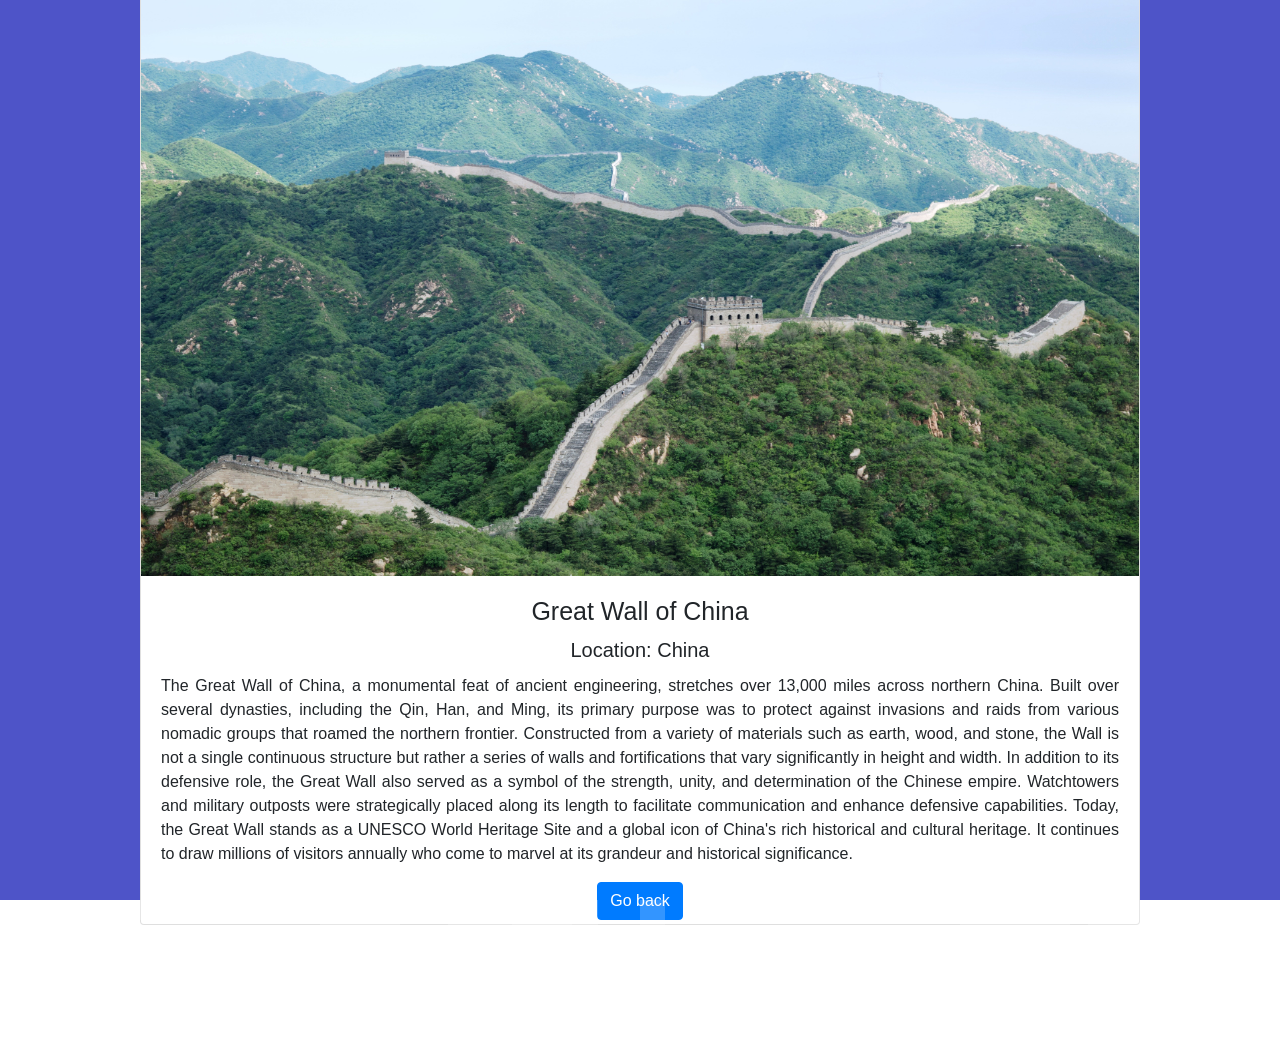
==== public/index1.html @ c30a84a1 "a a" ====
<!DOCTYPE html>
<html lang="en">

<head>
    <meta charset="UTF-8">
    <meta name="viewport" content="width=device-width, initial-scale=1.0">
    <title>Center Card</title>
    <link href="https://stackpath.bootstrapcdn.com/bootstrap/4.5.2/css/bootstrap.min.css" rel="stylesheet">
    <link rel="stylesheet" href="style.css">
</head>



<body>

  <div class="area" >



    <div class="container d-flex justify-content-center align-items-center" style="height: 100vh">
      <div class="card" style="width: 1000px; height:950px;">
          <img src="./photos/Great-Wall-of-China.jpg" class="card-img-top" style="height: 600px;" alt="Great Wall of China">
          <div class="card-body">
              <h5 class="card-title" style="text-align: center; font-size: 25px;">Great Wall of China</h5>
              <h6 class="card-title" style="text-align: center; font-size: 20px;">Location: China </h6>
              <p class="card-text" style="text-align: justify;">
                The Great Wall of China, a monumental feat of ancient engineering, stretches over 13,000 miles across northern China. Built over several dynasties, including the Qin, Han, and Ming, its primary purpose was to protect against invasions and raids from various nomadic groups that roamed the northern frontier. Constructed from a variety of materials such as earth, wood, and stone, the Wall is not a single continuous structure but rather a series of walls and fortifications that vary significantly in height and width. In addition to its defensive role, the Great Wall also served as a symbol of the strength, unity, and determination of the Chinese empire. Watchtowers and military outposts were strategically placed along its length to facilitate communication and enhance defensive capabilities. Today, the Great Wall stands as a UNESCO World Heritage Site and a global icon of China's rich historical and cultural heritage. It continues to draw millions of visitors annually who come to marvel at its grandeur and historical significance.</p>
                <div class="d-flex justify-content-center">
                  <a href="index.html" class="btn btn-primary ">Go back</a>
              </div>

          </div>
      </div>
  </div>






    <ul class="circles">
            <li></li>
            <li></li>
            <li></li>
            <li></li>
            <li></li>
            <li></li>
            <li></li>
            <li></li>
            <li></li>
            <li></li>
    </ul>
  </div >
  


















   

    <script src="https://code.jquery.com/jquery-3.5.1.slim.min.js"></script>
    <script src="https://cdn.jsdelivr.net/npm/@popperjs/core@2.5.3/dist/umd/popper.min.js"></script>
    <script src="https://stackpath.bootstrapcdn.com/bootstrap/4.5.2/js/bootstrap.min.js"></script>
</body>

</html>
---- public/style.css ----
.container2 {
    display: flex;
    justify-content: center; 
    margin: 0;
}

h1{

color: white;
margin: 30px 30px 0px 30px ;
font-size: 50px;
  
}

h2{

    color:white;
    font-size: 25px;
    margin: 10px;
      
    }


label{

    color: white;
    font-size: 20px;
   
}







.collage{
    border-style: solid;
border-width: 10px;
border-color: #8F94FB;
border-radius: 10px;
    width: 1000px;
    height: 650px;
    margin-bottom: 20px;
}


.password-label {
   width: 220px;
   margin-top: 15px;
   margin-bottom: 15px ;
   background-color: #8f94fb;
   color: white;
   font-size: 20px;
border-radius: 5px;

}


.area{
    background: #4e54c8;  
    background: -webkit-linear-gradient(to left, #8f94fb, #4e54c8);  
    width: 100%;
    height:100vh;
    
   
}

.circles{

    top: 0;
    left: 0;
    width: 100%;
bottom: 0;
    overflow: hidden;
}

.circles li{
    position: absolute;
    display: block;
    list-style: none;
    width: 20px;
    height: 20px;
    background: rgba(255, 255, 255, 0.2);
    animation: animate 25s linear infinite;
   
    
}

.circles li:nth-child(1){
    left: 25%;
    width: 80px;
    height: 80px;
    animation-delay: 0s;
}


.circles li:nth-child(2){
    left: 10%;
    width: 20px;
    height: 20px;
    animation-delay: 2s;
    animation-duration: 12s;
}

.circles li:nth-child(3){
    left: 70%;
    width: 20px;
    height: 20px;
    animation-delay: 4s;
}

.circles li:nth-child(4){
    left: 40%;
    width: 60px;
    height: 60px;
    animation-delay: 0s;
    animation-duration: 18s;
}

.circles li:nth-child(5){
    left: 65%;
    width: 20px;
    height: 20px;
    animation-delay: 0s;
}

.circles li:nth-child(6){
    left: 75%;
    width: 110px;
    height: 110px;
    animation-delay: 3s;
}

.circles li:nth-child(7){
    left: 35%;
    width: 150px;
    height: 150px;
    animation-delay: 7s;
}

.circles li:nth-child(8){
    left: 50%;
    width: 25px;
    height: 25px;
    animation-delay: 15s;
    animation-duration: 45s;
}

.circles li:nth-child(9){
    left: 20%;
    width: 15px;
    height: 15px;
    animation-delay: 2s;
    animation-duration: 35s;
}

.circles li:nth-child(10){
    left: 85%;
    width: 150px;
    height: 150px;
    animation-delay: 0s;
    animation-duration: 11s;
}



@keyframes animate {

    0%{
        transform: translateY(0) rotate(0deg);
        opacity: 1;
        border-radius: 0;
    }

    100%{
        transform: translateY(-1000px) rotate(720deg);
        opacity: 0;
        border-radius: 50%;
    }

}




form input[type="submit"] {
    padding: 5px 5px;          
            border: none;
    background-color: #835ee1;  
    color: #fff;                
    border-radius: 4px;         
    cursor: pointer;             
    font-size: 16px;            
    transition: background-color 0.3s ease; 
}

form input[type="submit"]:hover {
    background-color: #8f94fb;  
}
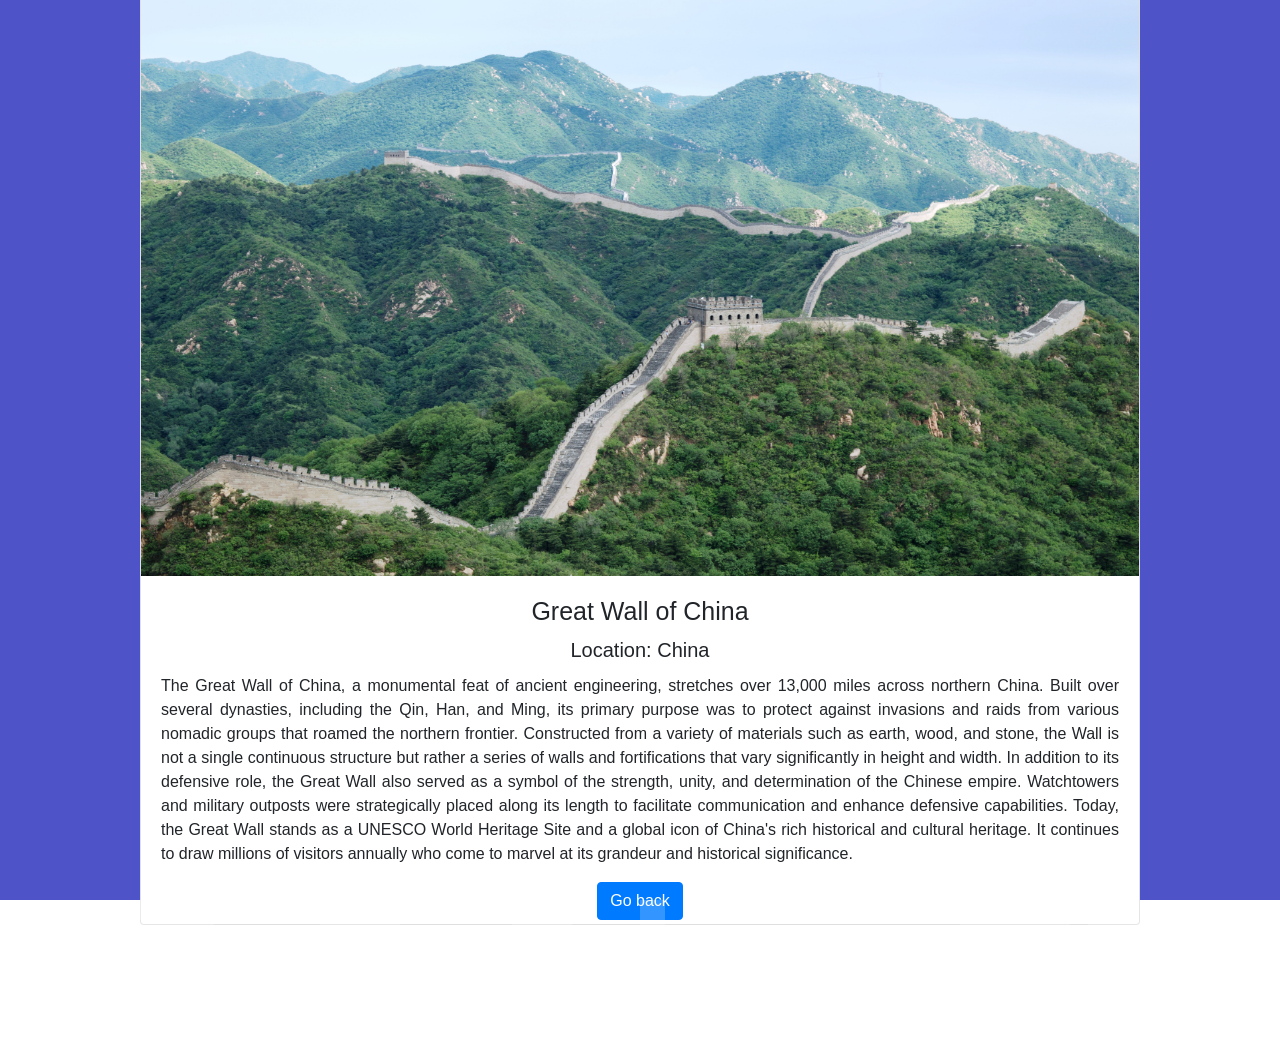
==== commit 4230098e: "Add files via upload" ====
--- a/public/index1.html
+++ b/public/index1.html
@@ -1,80 +1,80 @@
-<!DOCTYPE html>
-<html lang="en">
-
-<head>
-    <meta charset="UTF-8">
-    <meta name="viewport" content="width=device-width, initial-scale=1.0">
-    <title>Center Card</title>
-    <link href="https://stackpath.bootstrapcdn.com/bootstrap/4.5.2/css/bootstrap.min.css" rel="stylesheet">
-    <link rel="stylesheet" href="style.css">
-</head>
-
-
-
-<body>
-
-  <div class="area" >
-
-
-
-    <div class="container d-flex justify-content-center align-items-center" style="height: 100vh">
-      <div class="card" style="width: 1000px; height:950px;">
-          <img src="./photos/Great-Wall-of-China.jpg" class="card-img-top" style="height: 600px;" alt="Great Wall of China">
-          <div class="card-body">
-              <h5 class="card-title" style="text-align: center; font-size: 25px;">Great Wall of China</h5>
-              <h6 class="card-title" style="text-align: center; font-size: 20px;">Location: China </h6>
-              <p class="card-text" style="text-align: justify;">
-                The Great Wall of China, a monumental feat of ancient engineering, stretches over 13,000 miles across northern China. Built over several dynasties, including the Qin, Han, and Ming, its primary purpose was to protect against invasions and raids from various nomadic groups that roamed the northern frontier. Constructed from a variety of materials such as earth, wood, and stone, the Wall is not a single continuous structure but rather a series of walls and fortifications that vary significantly in height and width. In addition to its defensive role, the Great Wall also served as a symbol of the strength, unity, and determination of the Chinese empire. Watchtowers and military outposts were strategically placed along its length to facilitate communication and enhance defensive capabilities. Today, the Great Wall stands as a UNESCO World Heritage Site and a global icon of China's rich historical and cultural heritage. It continues to draw millions of visitors annually who come to marvel at its grandeur and historical significance.</p>
-                <div class="d-flex justify-content-center">
-                  <a href="index.html" class="btn btn-primary ">Go back</a>
-              </div>
-
-          </div>
-      </div>
-  </div>
-
-
-
-
-
-
-    <ul class="circles">
-            <li></li>
-            <li></li>
-            <li></li>
-            <li></li>
-            <li></li>
-            <li></li>
-            <li></li>
-            <li></li>
-            <li></li>
-            <li></li>
-    </ul>
-  </div >
-  
-
-
-
-
-
-
-
-
-
-
-
-
-
-
-
-
-
-
-   
-
-    <script src="https://code.jquery.com/jquery-3.5.1.slim.min.js"></script>
-    <script src="https://cdn.jsdelivr.net/npm/@popperjs/core@2.5.3/dist/umd/popper.min.js"></script>
-    <script src="https://stackpath.bootstrapcdn.com/bootstrap/4.5.2/js/bootstrap.min.js"></script>
-</body>
-
-</html>
+<!DOCTYPE html>
+<html lang="en">
+
+<head>
+    <meta charset="UTF-8">
+    <meta name="viewport" content="width=device-width, initial-scale=1.0">
+    <title>Center Card</title>
+    <link href="https://stackpath.bootstrapcdn.com/bootstrap/4.5.2/css/bootstrap.min.css" rel="stylesheet">
+    <link rel="stylesheet" href="style.css">
+</head>
+
+
+
+<body>
+
+  <div class="area" >
+
+
+
+    <div class="container d-flex justify-content-center align-items-center" style="height: 100vh">
+      <div class="card" >
+          <img src="./photos/Great-Wall-of-China.jpg" class="card-img-top"  alt="Great Wall of China">
+          <div class="card-body">
+              <h5 class="card-title" style="text-align: center; font-size: 25px;">Great Wall of China</h5>
+              <h6 class="card-title" style="text-align: center; font-size: 20px;">Location: China </h6>
+              <p class="card-text" style="text-align: justify;">
+                The Great Wall of China, a monumental feat of ancient engineering, stretches over 13,000 miles across northern China. Built over several dynasties, including the Qin, Han, and Ming, its primary purpose was to protect against invasions and raids from various nomadic groups that roamed the northern frontier. Constructed from a variety of materials such as earth, wood, and stone, the Wall is not a single continuous structure but rather a series of walls and fortifications that vary significantly in height and width. In addition to its defensive role, the Great Wall also served as a symbol of the strength, unity, and determination of the Chinese empire. Watchtowers and military outposts were strategically placed along its length to facilitate communication and enhance defensive capabilities. Today, the Great Wall stands as a UNESCO World Heritage Site and a global icon of China's rich historical and cultural heritage. It continues to draw millions of visitors annually who come to marvel at its grandeur and historical significance.</p>
+                <div class="d-flex justify-content-center">
+                  <a href="index.html" class="btn btn-primary ">Go back</a>
+              </div>
+
+          </div>
+      </div>
+  </div>
+
+
+
+
+
+
+    <ul class="circles">
+            <li></li>
+            <li></li>
+            <li></li>
+            <li></li>
+            <li></li>
+            <li></li>
+            <li></li>
+            <li></li>
+            <li></li>
+            <li></li>
+    </ul>
+  </div >
+  
+
+
+
+
+
+
+
+
+
+
+
+
+
+
+
+
+
+
+   
+
+    <script src="https://code.jquery.com/jquery-3.5.1.slim.min.js"></script>
+    <script src="https://cdn.jsdelivr.net/npm/@popperjs/core@2.5.3/dist/umd/popper.min.js"></script>
+    <script src="https://stackpath.bootstrapcdn.com/bootstrap/4.5.2/js/bootstrap.min.js"></script>
+</body>
+
+</html>
--- a/public/style.css
+++ b/public/style.css
@@ -1,203 +1,248 @@
-
-
-
-.container2 {
-    display: flex;
-    justify-content: center; 
-    margin: 0;
-}
-
-h1{
-
-color: white;
-margin: 30px 30px 0px 30px ;
-font-size: 50px;
-  
-}
-
-h2{
-
-    color:white;
-    font-size: 25px;
-    margin: 10px;
-      
-    }
-
-
-label{
-
-    color: white;
-    font-size: 20px;
-   
-}
-
-
-
-
-
-
-
-.collage{
-    border-style: solid;
-border-width: 10px;
-border-color: #8F94FB;
-border-radius: 10px;
-    width: 1000px;
-    height: 650px;
-    margin-bottom: 20px;
-}
-
-
-.password-label {
-   width: 220px;
-   margin-top: 15px;
-   margin-bottom: 15px ;
-   background-color: #8f94fb;
-   color: white;
-   font-size: 20px;
-border-radius: 5px;
-
-}
-
-
-.area{
-    background: #4e54c8;  
-    background: -webkit-linear-gradient(to left, #8f94fb, #4e54c8);  
-    width: 100%;
-    height:100vh;
-    
-   
-}
-
-.circles{
-
-    top: 0;
-    left: 0;
-    width: 100%;
-bottom: 0;
-    overflow: hidden;
-}
-
-.circles li{
-    position: absolute;
-    display: block;
-    list-style: none;
-    width: 20px;
-    height: 20px;
-    background: rgba(255, 255, 255, 0.2);
-    animation: animate 25s linear infinite;
-   
-    
-}
-
-.circles li:nth-child(1){
-    left: 25%;
-    width: 80px;
-    height: 80px;
-    animation-delay: 0s;
-}
-
-
-.circles li:nth-child(2){
-    left: 10%;
-    width: 20px;
-    height: 20px;
-    animation-delay: 2s;
-    animation-duration: 12s;
-}
-
-.circles li:nth-child(3){
-    left: 70%;
-    width: 20px;
-    height: 20px;
-    animation-delay: 4s;
-}
-
-.circles li:nth-child(4){
-    left: 40%;
-    width: 60px;
-    height: 60px;
-    animation-delay: 0s;
-    animation-duration: 18s;
-}
-
-.circles li:nth-child(5){
-    left: 65%;
-    width: 20px;
-    height: 20px;
-    animation-delay: 0s;
-}
-
-.circles li:nth-child(6){
-    left: 75%;
-    width: 110px;
-    height: 110px;
-    animation-delay: 3s;
-}
-
-.circles li:nth-child(7){
-    left: 35%;
-    width: 150px;
-    height: 150px;
-    animation-delay: 7s;
-}
-
-.circles li:nth-child(8){
-    left: 50%;
-    width: 25px;
-    height: 25px;
-    animation-delay: 15s;
-    animation-duration: 45s;
-}
-
-.circles li:nth-child(9){
-    left: 20%;
-    width: 15px;
-    height: 15px;
-    animation-delay: 2s;
-    animation-duration: 35s;
-}
-
-.circles li:nth-child(10){
-    left: 85%;
-    width: 150px;
-    height: 150px;
-    animation-delay: 0s;
-    animation-duration: 11s;
-}
-
-
-
-@keyframes animate {
-
-    0%{
-        transform: translateY(0) rotate(0deg);
-        opacity: 1;
-        border-radius: 0;
-    }
-
-    100%{
-        transform: translateY(-1000px) rotate(720deg);
-        opacity: 0;
-        border-radius: 50%;
-    }
-
-}
-
-
-
-
-form input[type="submit"] {
-    padding: 5px 5px;          
-            border: none;
-    background-color: #835ee1;  
-    color: #fff;                
-    border-radius: 4px;         
-    cursor: pointer;             
-    font-size: 16px;            
-    transition: background-color 0.3s ease; 
-}
-
-form input[type="submit"]:hover {
-    background-color: #8f94fb;  
-}
+
+
+
+.container2 {
+    display: flex;
+    justify-content: center; 
+    margin: 0;
+}
+
+h1{
+
+color: white;
+margin: 30px 30px 0px 30px ;
+font-size: 50px;
+  
+}
+
+h2{
+
+    color:white;
+    font-size: 25px;
+    margin: 10px;
+      
+    }
+
+
+label{
+
+    color: white;
+    font-size: 20px;
+   
+}
+
+
+
+
+
+
+
+.collage{
+    border-style: solid;
+border-width: 10px;
+border-color: #8F94FB;
+border-radius: 10px;
+    width: 1000px;
+    height: 650px;
+    margin-bottom: 20px;
+}
+
+
+.password-label {
+   width: 220px;
+   margin-top: 15px;
+   margin-bottom: 15px ;
+   background-color: #8f94fb;
+   color: white;
+   font-size: 20px;
+border-radius: 5px;
+
+}
+
+
+.area{
+    background: #4e54c8;  
+    background: -webkit-linear-gradient(to left, #8f94fb, #4e54c8);  
+    width: 100%;
+    height:100vh;
+    
+   
+}
+
+.circles{
+
+    top: 0;
+    left: 0;
+    width: 100%;
+bottom: 0;
+    overflow: hidden;
+}
+
+.circles li{
+    position: absolute;
+    display: block;
+    list-style: none;
+    width: 20px;
+    height: 20px;
+    background: rgba(255, 255, 255, 0.2);
+    animation: animate 25s linear infinite;
+    z-index: 1;
+   
+    
+}
+
+.circles li:nth-child(1){
+    left: 25%;
+    width: 80px;
+    height: 80px;
+    animation-delay: 0s;
+}
+
+
+.circles li:nth-child(2){
+    left: 10%;
+    width: 20px;
+    height: 20px;
+    animation-delay: 2s;
+    animation-duration: 12s;
+}
+
+.circles li:nth-child(3){
+    left: 70%;
+    width: 20px;
+    height: 20px;
+    animation-delay: 4s;
+}
+
+.circles li:nth-child(4){
+    left: 40%;
+    width: 60px;
+    height: 60px;
+    animation-delay: 0s;
+    animation-duration: 18s;
+}
+
+.circles li:nth-child(5){
+    left: 65%;
+    width: 20px;
+    height: 20px;
+    animation-delay: 0s;
+}
+
+.circles li:nth-child(6){
+    left: 75%;
+    width: 110px;
+    height: 110px;
+    animation-delay: 3s;
+}
+
+.circles li:nth-child(7){
+    left: 5%;
+    width: 150px;
+    height: 150px;
+    animation-delay: 7s;
+
+        z-index: 0;
+    
+}
+
+.circles li:nth-child(8){
+    left: 50%;
+    width: 25px;
+    height: 25px;
+    animation-delay: 15s;
+    animation-duration: 45s;
+}
+
+.circles li:nth-child(9){
+    left: 20%;
+    width: 15px;
+    height: 15px;
+    animation-delay: 2s;
+    animation-duration: 35s;
+}
+
+.circles li:nth-child(10){
+    left: 85%;
+    width: 150px;
+    height: 150px;
+    animation-delay: 0s;
+    animation-duration: 11s;
+}
+
+
+
+@keyframes animate {
+
+    0%{
+        transform: translateY(0) rotate(0deg);
+        opacity: 1;
+        border-radius: 0;
+    }
+
+    100%{
+        transform: translateY(-1000px) rotate(720deg);
+        opacity: 0;
+        border-radius: 50%;
+    }
+
+}
+
+
+
+
+form input[type="submit"] {
+    padding: 5px 5px;          
+            border: none;
+    background-color: #835ee1;  
+    color: #fff;                
+    border-radius: 4px;         
+    cursor: pointer;             
+    font-size: 16px;            
+    transition: background-color 0.3s ease; 
+}
+
+form input[type="submit"]:hover {
+    background-color: #8f94fb;  
+}
+
+.card-img-top{
+    height: 600px;
+
+}
+
+@media screen and (max-width: 768px) {
+    .card-img-top{
+        padding-top: 20px;
+        height: 300px;
+    
+    }
+    .area{
+        height: 1150px;
+    }
+
+ 
+
+
+}
+
+/* Media query for mobile devices (screen width 576px and below) */
+@media screen and (max-width: 576px) {
+    .card-img-top{
+        padding-top: 20px;
+        height: 300px;
+    
+    }
+.area{
+    height: 1150px;
+}
+
+
+}
+
+.card{
+
+    width: 1000px; 
+    height:950px;
+  
+}
